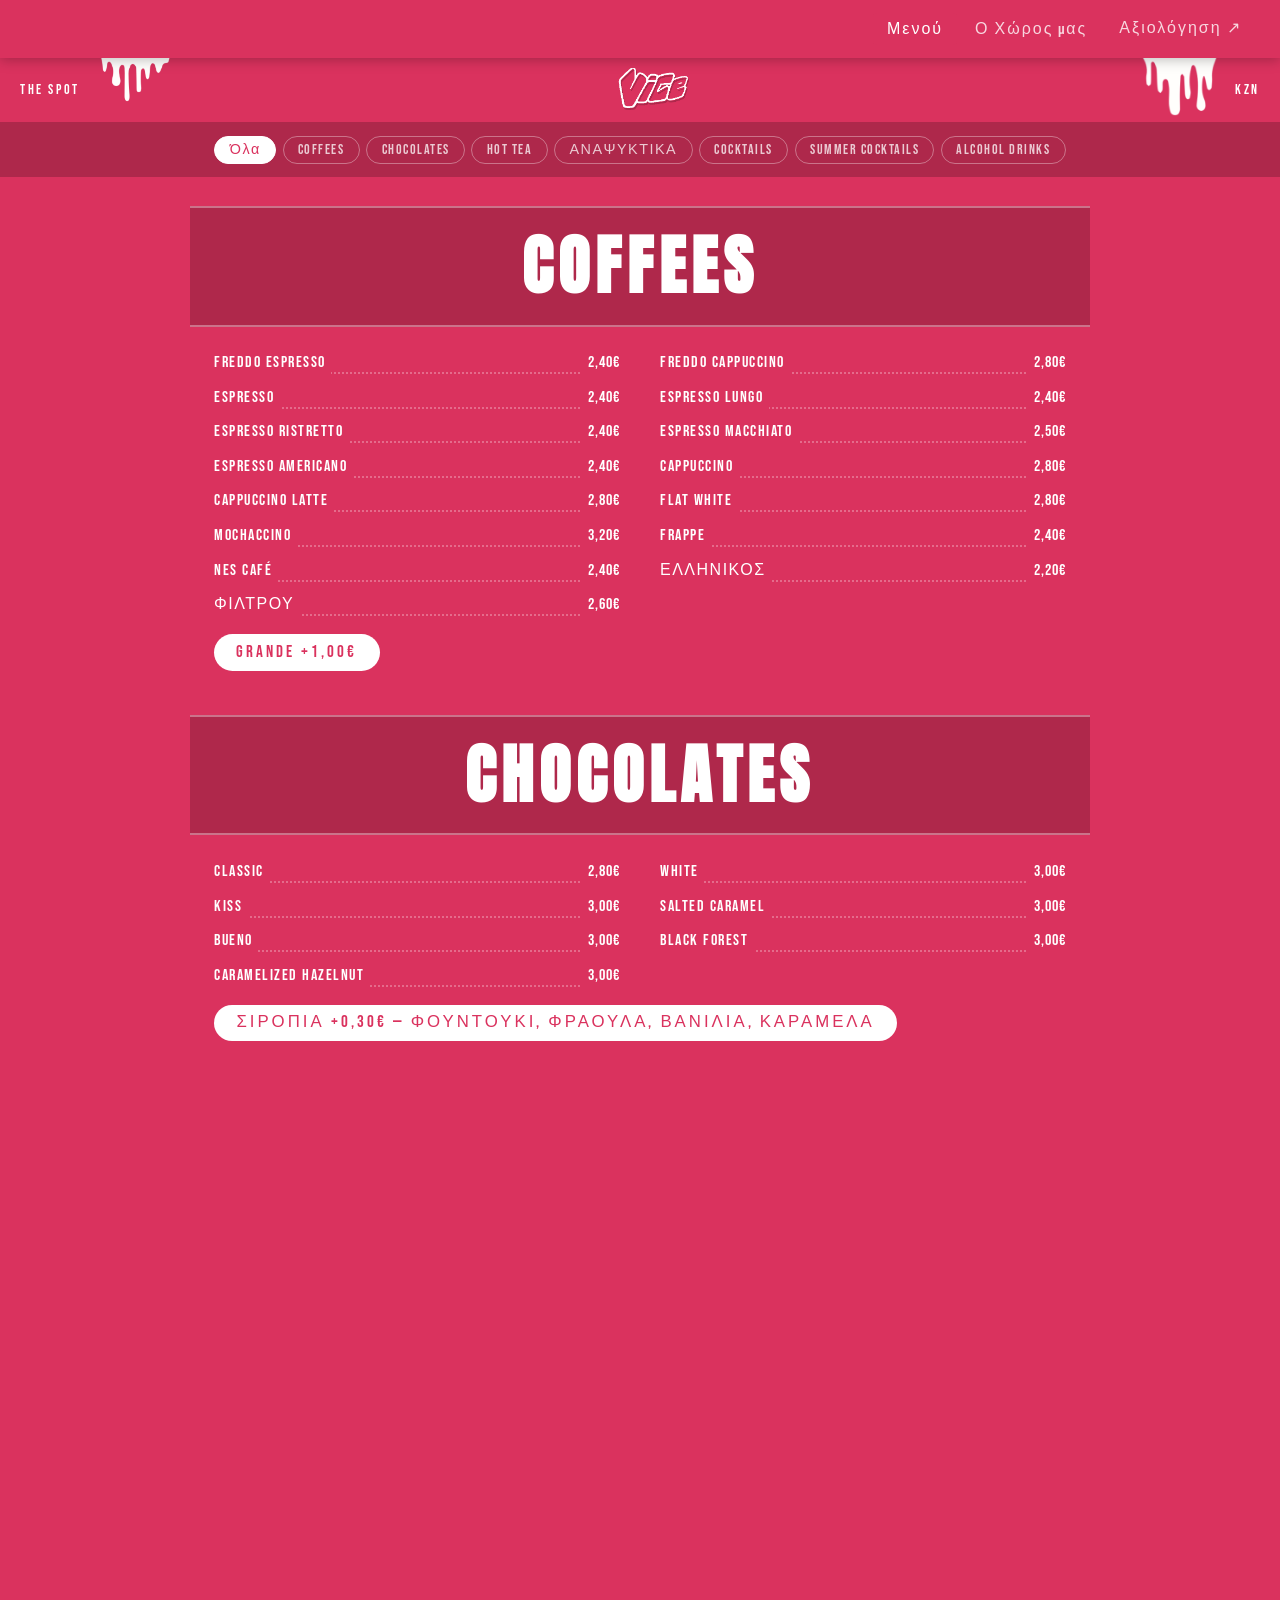
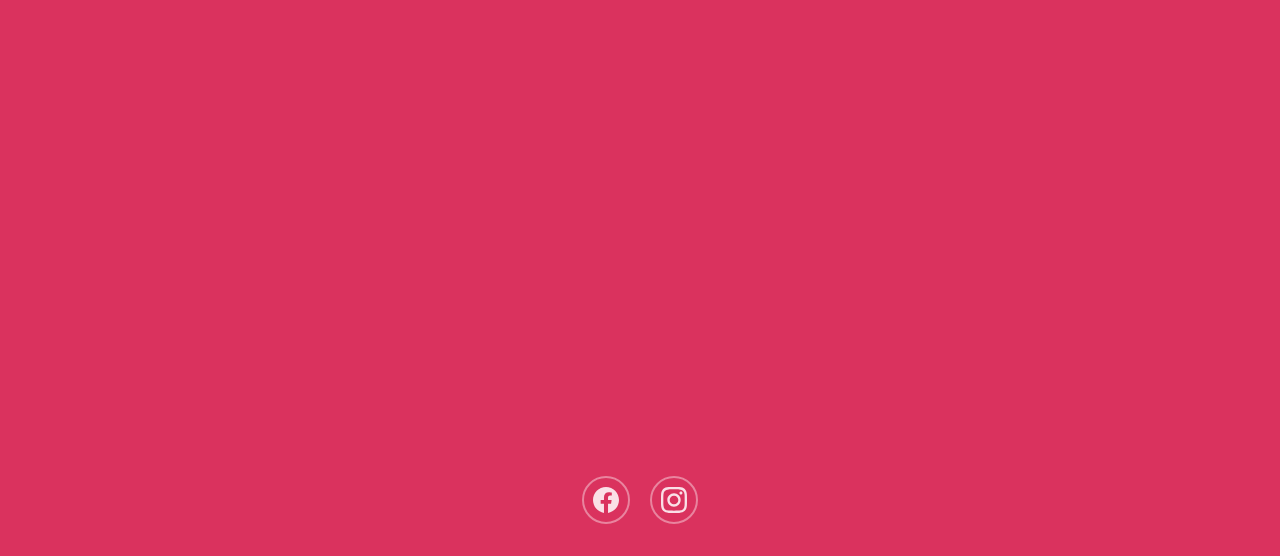
==== menu/index.html @ 6e5573aa "Add redirect stub at /menu/ to the new site root The old repo served the site from /menu/; this repo" ====
<!DOCTYPE html>
<html lang="el">
<head>
  <meta charset="UTF-8"/>
  <meta http-equiv="refresh" content="0; url=/"/>
  <link rel="canonical" href="https://vicethespot.gr/"/>
  <title>Vice KZN – The Spot</title>
</head>
<body>
  <p>Το μενού μετακόμισε στο <a href="/">vicethespot.gr</a>.</p>
</body>
</html>
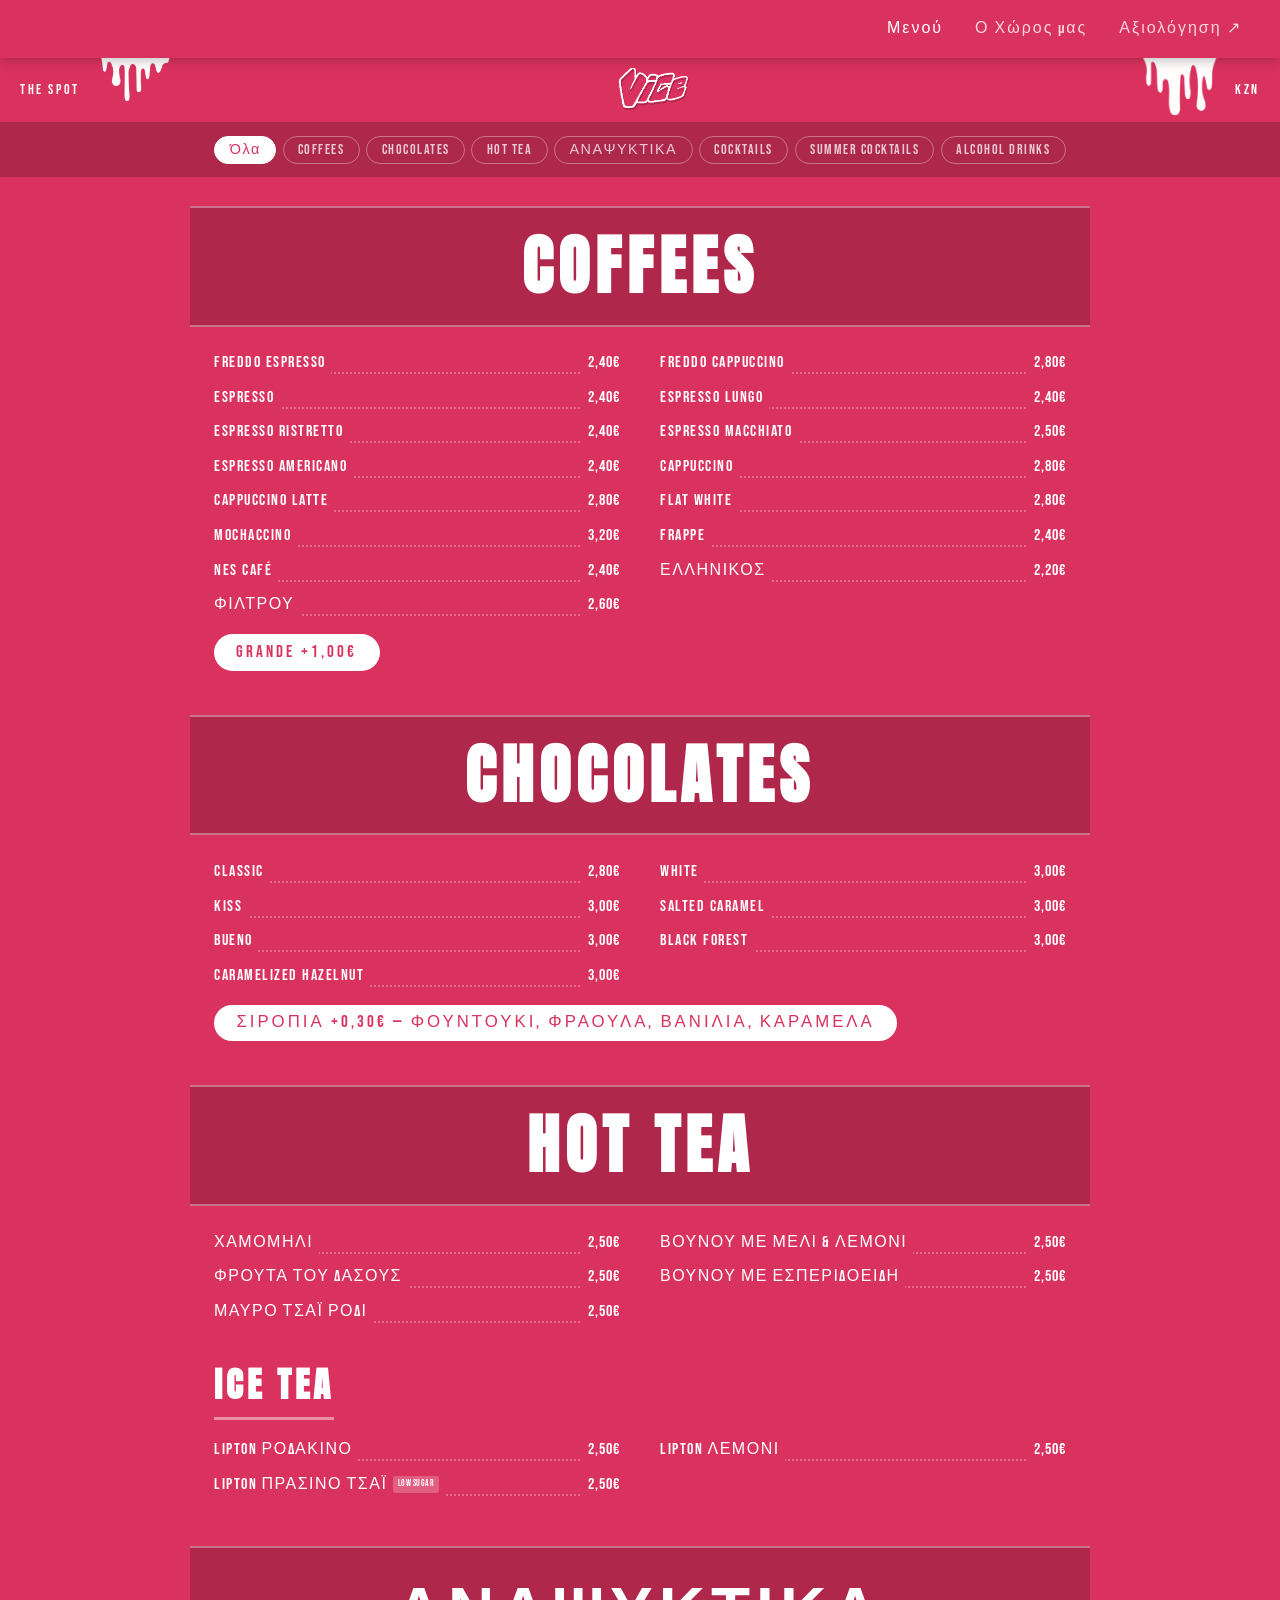
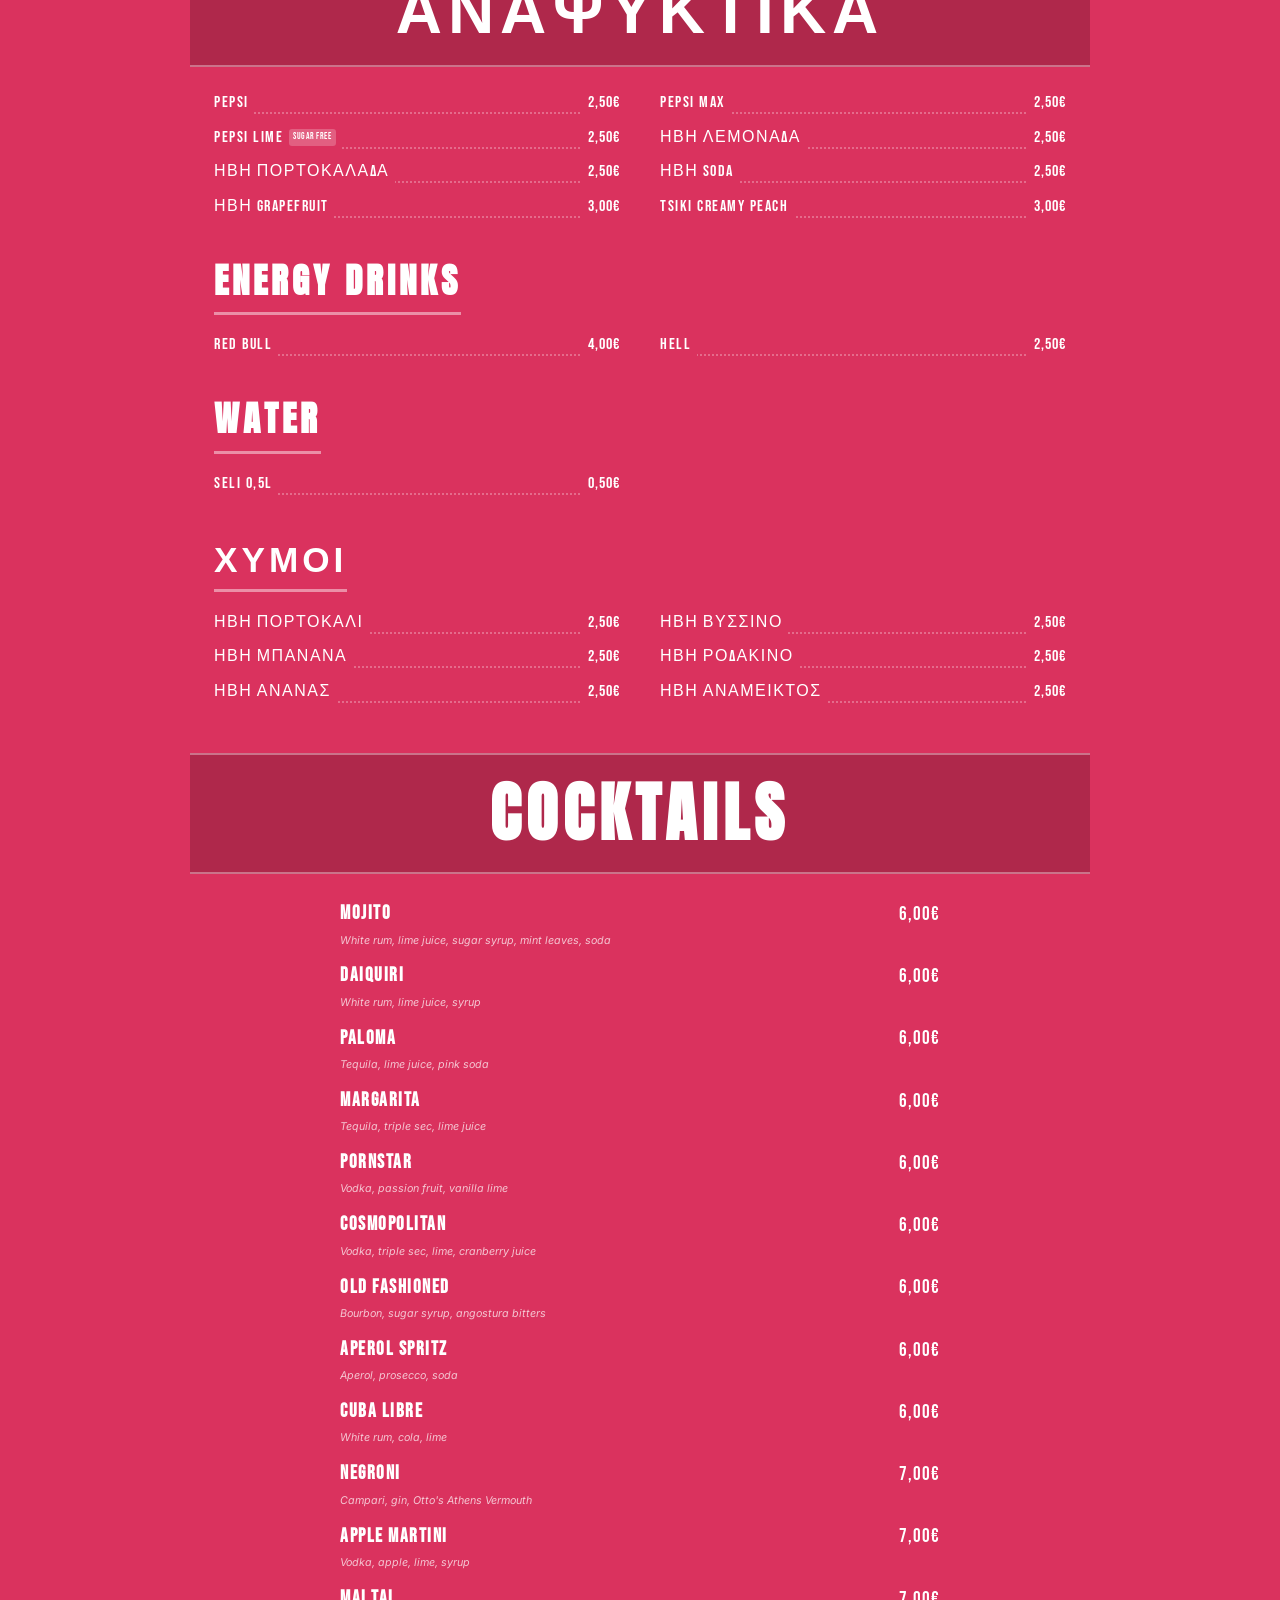
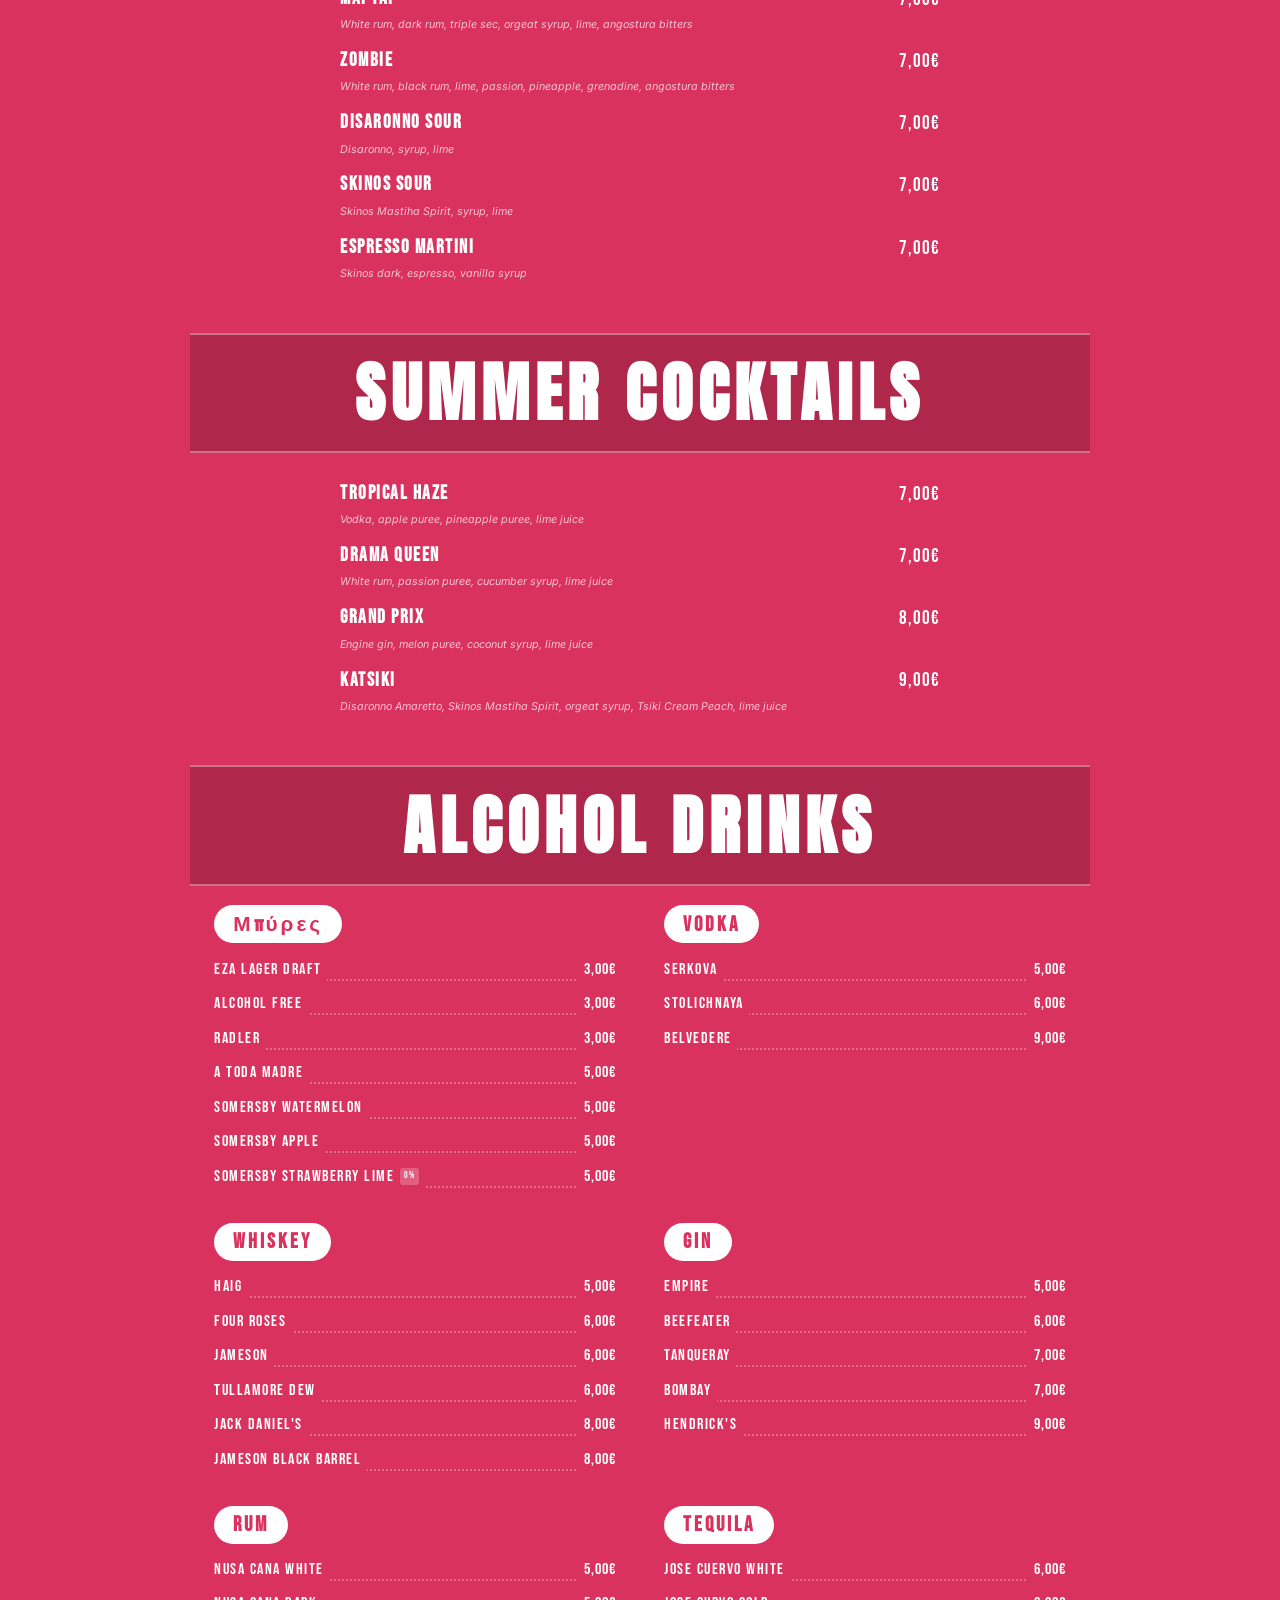
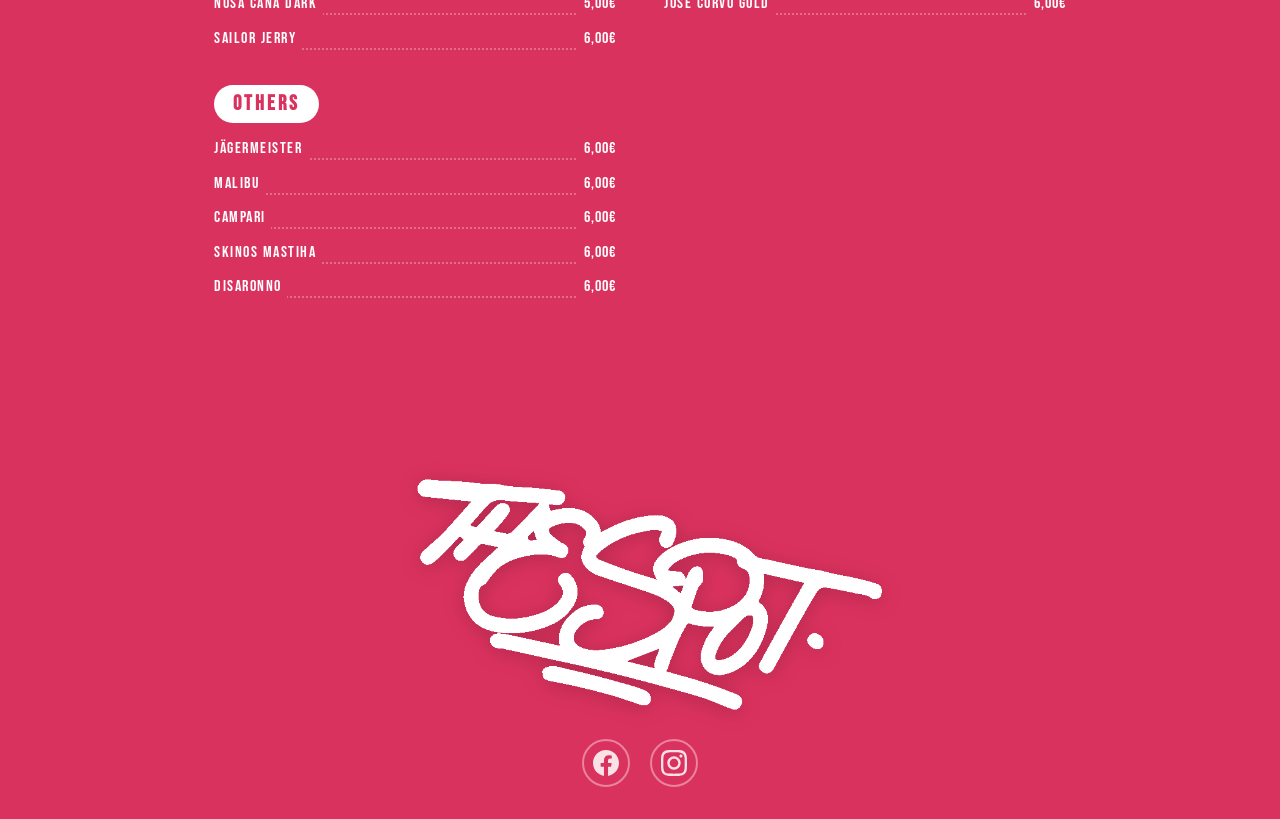
==== commit 50e995f9: "Split single-page app into real static pages per URL - Add menu/index.html and gallery/index.html as" ====
--- a/menu/index.html
+++ b/menu/index.html
@@ -2,11 +2,359 @@
 <html lang="el">
 <head>
   <meta charset="UTF-8"/>
-  <meta http-equiv="refresh" content="0; url=/"/>
-  <link rel="canonical" href="https://vicethespot.gr/"/>
-  <title>Vice KZN – The Spot</title>
+  <meta name="viewport" content="width=device-width, initial-scale=1.0"/>
+  <title>Μενού – Vice KZN – The Spot</title>
+
+  <!-- SEO -->
+  <meta name="description" content="Vice KZN – The Spot. Καφέδες, cocktails και vibes στην Κοζάνη."/>
+  <meta name="keywords" content="vice kzn, cafe kozani, bar kozani, cocktails kozani, coffee kozani, the spot kozani"/>
+  <meta name="theme-color" content="#DA325E"/>
+
+  <!-- Open Graph -->
+  <meta property="og:title" content="Vice KZN – The Spot"/>
+  <meta property="og:description" content="Καφέδες, cocktails και vibes στην Κοζάνη. Το αγαπημένο σου spot."/>
+  <meta property="og:type" content="website"/>
+  <meta property="og:locale" content="el_GR"/>
+  <meta property="og:site_name" content="Vice KZN"/>
+
+  <!-- Favicon (inline SVG) -->
+  <link rel="icon" type="image/svg+xml" href="data:image/svg+xml,%3Csvg xmlns='http://www.w3.org/2000/svg' viewBox='0 0 100 100'%3E%3Crect width='100' height='100' rx='20' fill='%23DA325E'/%3E%3Ctext x='50%25' y='78%25' text-anchor='middle' font-family='serif' font-weight='bold' font-size='72' fill='white'%3EV%3C/text%3E%3C/svg%3E"/>
+
+  <!-- Google Fonts -->
+  <link rel="preconnect" href="https://fonts.googleapis.com"/>
+  <link rel="preconnect" href="https://fonts.gstatic.com" crossorigin/>
+  <link href="https://fonts.googleapis.com/css2?family=Anton&family=Bebas+Neue&family=Caveat:wght@700&family=Inter:wght@400;500;600;700&family=Permanent+Marker&display=swap" rel="stylesheet"/>
+
+  <link rel="stylesheet" href="../styles.css"/>
 </head>
 <body>
-  <p>Το μενού μετακόμισε στο <a href="/">vicethespot.gr</a>.</p>
+
+  <!-- ══════════════════════════════════
+       NAVIGATION
+  ══════════════════════════════════ -->
+  <nav class="nav" role="navigation" aria-label="Κύρια πλοήγηση">
+    <div class="nav-tabs">
+      <a class="nav-tab active" href="/menu/" aria-current="page">Μενού</a>
+      <a class="nav-tab"        href="/gallery/">Ο Χώρος μας</a>
+      <a class="nav-tab"
+         href="https://search.google.com/local/writereview?placeid=ChIJ5QrGMQDTWRMRkhNZM8JuHYw"
+         target="_blank"
+         rel="noopener noreferrer">Αξιολόγηση ↗</a>
+    </div>
+  </nav>
+
+  <div class="site-stripe">
+    <div class="site-stripe-group site-stripe-group--left">
+      <span class="site-stripe-left">THE SPOT</span>
+      <img src="../images/branding/drip_left.png" alt="" class="menu-drip-img menu-drip-img--left" aria-hidden="true"/>
+    </div>
+    <a href="/" class="menu-drip-logo-link" aria-label="Vice KZN - Αρχική">
+      <img src="../images/branding/vice-logo.png" alt="Vice" class="menu-drip-logo"/>
+    </a>
+    <div class="site-stripe-group site-stripe-group--right">
+      <img src="../images/branding/drip_right.png" alt="" class="menu-drip-img menu-drip-img--right" aria-hidden="true"/>
+      <span class="site-stripe-right">KZN</span>
+    </div>
+  </div>
+
+  <main>
+
+    <div id="page-menu" class="page active">
+
+      <!-- Filter bar -->
+      <div class="filter-bar" role="group" aria-label="Φίλτρα κατηγοριών">
+        <button class="filter-btn active" data-filter="all"        onclick="filterMenu(this)">Όλα</button>
+        <button class="filter-btn"        data-filter="coffees"    onclick="filterMenu(this)">COFFEES</button>
+        <button class="filter-btn"        data-filter="chocolates" onclick="filterMenu(this)">CHOCOLATES</button>
+        <button class="filter-btn"        data-filter="tea"        onclick="filterMenu(this)">HOT TEA</button>
+        <button class="filter-btn"        data-filter="soft"       onclick="filterMenu(this)">ΑΝΑΨΥΚΤΙΚΑ</button>
+        <button class="filter-btn"        data-filter="cocktails"  onclick="filterMenu(this)">COCKTAILS</button>
+        <button class="filter-btn"        data-filter="summer"     onclick="filterMenu(this)">SUMMER COCKTAILS</button>
+        <button class="filter-btn"        data-filter="spirits"    onclick="filterMenu(this)">ALCOHOL DRINKS</button>
+      </div>
+
+      <!-- Menu content -->
+      <div class="menu-sections">
+
+        <!-- COFFEES -->
+        <section class="menu-section" data-category="coffees">
+          <h2 class="section-title">COFFEES</h2>
+          <div class="menu-grid">
+            <div class="menu-item"><span class="item-name">Freddo Espresso</span><span class="item-price">2,40€</span></div>
+            <div class="menu-item"><span class="item-name">Freddo Cappuccino</span><span class="item-price">2,80€</span></div>
+            <div class="menu-item"><span class="item-name">Espresso</span><span class="item-price">2,40€</span></div>
+            <div class="menu-item"><span class="item-name">Espresso Lungo</span><span class="item-price">2,40€</span></div>
+            <div class="menu-item"><span class="item-name">Espresso Ristretto</span><span class="item-price">2,40€</span></div>
+            <div class="menu-item"><span class="item-name">Espresso Macchiato</span><span class="item-price">2,50€</span></div>
+            <div class="menu-item"><span class="item-name">Espresso Americano</span><span class="item-price">2,40€</span></div>
+            <div class="menu-item"><span class="item-name">Cappuccino</span><span class="item-price">2,80€</span></div>
+            <div class="menu-item"><span class="item-name">Cappuccino Latte</span><span class="item-price">2,80€</span></div>
+            <div class="menu-item"><span class="item-name">Flat White</span><span class="item-price">2,80€</span></div>
+            <div class="menu-item"><span class="item-name">Mochaccino</span><span class="item-price">3,20€</span></div>
+            <div class="menu-item"><span class="item-name">Frappe</span><span class="item-price">2,40€</span></div>
+            <div class="menu-item"><span class="item-name">Nes Café</span><span class="item-price">2,40€</span></div>
+            <div class="menu-item"><span class="item-name">Ελληνικός</span><span class="item-price">2,20€</span></div>
+            <div class="menu-item"><span class="item-name">Φίλτρου</span><span class="item-price">2,60€</span></div>
+          </div>
+          <p class="section-note" style="margin-top:0.75rem;">Grande +1,00€</p>
+        </section>
+
+        <!-- CHOCOLATES -->
+        <section class="menu-section" data-category="chocolates">
+          <h2 class="section-title">CHOCOLATES</h2>
+          <div class="menu-grid">
+            <div class="menu-item"><span class="item-name">Classic</span><span class="item-price">2,80€</span></div>
+            <div class="menu-item"><span class="item-name">White</span><span class="item-price">3,00€</span></div>
+            <div class="menu-item"><span class="item-name">Kiss</span><span class="item-price">3,00€</span></div>
+            <div class="menu-item"><span class="item-name">Salted Caramel</span><span class="item-price">3,00€</span></div>
+            <div class="menu-item"><span class="item-name">Bueno</span><span class="item-price">3,00€</span></div>
+            <div class="menu-item"><span class="item-name">Black Forest</span><span class="item-price">3,00€</span></div>
+            <div class="menu-item"><span class="item-name">Caramelized Hazelnut</span><span class="item-price">3,00€</span></div>
+          </div>
+          <p class="section-note" style="margin-top:0.75rem;">Σιρόπια +0,30€ — φουντούκι, φράουλα, βανίλια, καραμέλα</p>
+        </section>
+
+        <!-- TEA -->
+        <section class="menu-section" data-category="tea">
+          <h2 class="section-title">HOT TEA</h2>
+          <div class="menu-grid">
+            <div class="menu-item"><span class="item-name">Χαμομήλι</span><span class="item-price">2,50€</span></div>
+            <div class="menu-item"><span class="item-name">Βουνού με Μέλι &amp; Λεμόνι</span><span class="item-price">2,50€</span></div>
+            <div class="menu-item"><span class="item-name">Φρούτα του Δάσους</span><span class="item-price">2,50€</span></div>
+            <div class="menu-item"><span class="item-name">Βουνού με Εσπεριδοειδή</span><span class="item-price">2,50€</span></div>
+            <div class="menu-item"><span class="item-name">Μαύρο Τσάι Ρόδι</span><span class="item-price">2,50€</span></div>
+          </div>
+
+          <h2 class="subsection-title">ICE TEA</h2>
+          <div class="menu-grid">
+            <div class="menu-item"><span class="item-name">Lipton Ροδάκινο</span><span class="item-price">2,50€</span></div>
+            <div class="menu-item"><span class="item-name">Lipton Λεμόνι</span><span class="item-price">2,50€</span></div>
+            <div class="menu-item"><span class="item-name">Lipton Πράσινο Τσάι <span class="item-badge">low sugar</span></span><span class="item-price">2,50€</span></div>
+          </div>
+        </section>
+
+        <!-- SOFT DRINKS -->
+        <section class="menu-section" data-category="soft">
+          <h2 class="section-title">ΑΝΑΨΥΚΤΙΚΑ</h2>
+          <div class="menu-grid">
+            <div class="menu-item"><span class="item-name">Pepsi</span><span class="item-price">2,50€</span></div>
+            <div class="menu-item"><span class="item-name">Pepsi Max</span><span class="item-price">2,50€</span></div>
+            <div class="menu-item"><span class="item-name">Pepsi Lime <span class="item-badge">sugar free</span></span><span class="item-price">2,50€</span></div>
+            <div class="menu-item"><span class="item-name">ΗΒΗ Λεμονάδα</span><span class="item-price">2,50€</span></div>
+            <div class="menu-item"><span class="item-name">ΗΒΗ Πορτοκαλάδα</span><span class="item-price">2,50€</span></div>
+            <div class="menu-item"><span class="item-name">ΗΒΗ Soda</span><span class="item-price">2,50€</span></div>
+            <div class="menu-item"><span class="item-name">ΗΒΗ Grapefruit</span><span class="item-price">3,00€</span></div>
+            <div class="menu-item"><span class="item-name">Tsiki Creamy Peach</span><span class="item-price">3,00€</span></div>
+          </div>
+
+          <h2 class="subsection-title">ENERGY DRINKS</h2>
+          <div class="menu-grid">
+            <div class="menu-item"><span class="item-name">Red Bull</span><span class="item-price">4,00€</span></div>
+            <div class="menu-item"><span class="item-name">Hell</span><span class="item-price">2,50€</span></div>
+          </div>
+
+          <h2 class="subsection-title">WATER</h2>
+          <div class="menu-grid">
+            <div class="menu-item"><span class="item-name">Seli 0,5L</span><span class="item-price">0,50€</span></div>
+          </div>
+
+          <h2 class="subsection-title">ΧΥΜΟΙ</h2>
+          <div class="menu-grid">
+            <div class="menu-item"><span class="item-name">ΗΒΗ Πορτοκάλι</span><span class="item-price">2,50€</span></div>
+            <div class="menu-item"><span class="item-name">ΗΒΗ Βύσσινο</span><span class="item-price">2,50€</span></div>
+            <div class="menu-item"><span class="item-name">ΗΒΗ Μπανάνα</span><span class="item-price">2,50€</span></div>
+            <div class="menu-item"><span class="item-name">ΗΒΗ Ροδάκινο</span><span class="item-price">2,50€</span></div>
+            <div class="menu-item"><span class="item-name">ΗΒΗ Ανανάς</span><span class="item-price">2,50€</span></div>
+            <div class="menu-item"><span class="item-name">ΗΒΗ Ανάμεικτος</span><span class="item-price">2,50€</span></div>
+          </div>
+        </section>
+
+        <!-- COCKTAILS -->
+        <section class="menu-section" data-category="cocktails">
+          <h2 class="section-title">COCKTAILS</h2>
+          <div class="menu-grid menu-grid--cocktails">
+            <div class="menu-item menu-item--cocktail">
+              <div><span class="item-name">Mojito</span><span class="item-ingredients">White rum, lime juice, sugar syrup, mint leaves, soda</span></div>
+              <span class="item-price">6,00€</span>
+            </div>
+            <div class="menu-item menu-item--cocktail">
+              <div><span class="item-name">Daiquiri</span><span class="item-ingredients">White rum, lime juice, syrup</span></div>
+              <span class="item-price">6,00€</span>
+            </div>
+            <div class="menu-item menu-item--cocktail">
+              <div><span class="item-name">Paloma</span><span class="item-ingredients">Tequila, lime juice, pink soda</span></div>
+              <span class="item-price">6,00€</span>
+            </div>
+            <div class="menu-item menu-item--cocktail">
+              <div><span class="item-name">Margarita</span><span class="item-ingredients">Tequila, triple sec, lime juice</span></div>
+              <span class="item-price">6,00€</span>
+            </div>
+            <div class="menu-item menu-item--cocktail">
+              <div><span class="item-name">Pornstar</span><span class="item-ingredients">Vodka, passion fruit, vanilla lime</span></div>
+              <span class="item-price">6,00€</span>
+            </div>
+            <div class="menu-item menu-item--cocktail">
+              <div><span class="item-name">Cosmopolitan</span><span class="item-ingredients">Vodka, triple sec, lime, cranberry juice</span></div>
+              <span class="item-price">6,00€</span>
+            </div>
+            <div class="menu-item menu-item--cocktail">
+              <div><span class="item-name">Old Fashioned</span><span class="item-ingredients">Bourbon, sugar syrup, angostura bitters</span></div>
+              <span class="item-price">6,00€</span>
+            </div>
+            <div class="menu-item menu-item--cocktail">
+              <div><span class="item-name">Aperol Spritz</span><span class="item-ingredients">Aperol, prosecco, soda</span></div>
+              <span class="item-price">6,00€</span>
+            </div>
+            <div class="menu-item menu-item--cocktail">
+              <div><span class="item-name">Cuba Libre</span><span class="item-ingredients">White rum, cola, lime</span></div>
+              <span class="item-price">6,00€</span>
+            </div>
+            <div class="menu-item menu-item--cocktail">
+              <div><span class="item-name">Negroni</span><span class="item-ingredients">Campari, gin, Otto's Athens Vermouth</span></div>
+              <span class="item-price">7,00€</span>
+            </div>
+            <div class="menu-item menu-item--cocktail">
+              <div><span class="item-name">Apple Martini</span><span class="item-ingredients">Vodka, apple, lime, syrup</span></div>
+              <span class="item-price">7,00€</span>
+            </div>
+            <div class="menu-item menu-item--cocktail">
+              <div><span class="item-name">Mai Tai</span><span class="item-ingredients">White rum, dark rum, triple sec, orgeat syrup, lime, angostura bitters</span></div>
+              <span class="item-price">7,00€</span>
+            </div>
+            <div class="menu-item menu-item--cocktail">
+              <div><span class="item-name">Zombie</span><span class="item-ingredients">White rum, black rum, lime, passion, pineapple, grenadine, angostura bitters</span></div>
+              <span class="item-price">7,00€</span>
+            </div>
+            <div class="menu-item menu-item--cocktail">
+              <div><span class="item-name">Disaronno Sour</span><span class="item-ingredients">Disaronno, syrup, lime</span></div>
+              <span class="item-price">7,00€</span>
+            </div>
+            <div class="menu-item menu-item--cocktail">
+              <div><span class="item-name">Skinos Sour</span><span class="item-ingredients">Skinos Mastiha Spirit, syrup, lime</span></div>
+              <span class="item-price">7,00€</span>
+            </div>
+            <div class="menu-item menu-item--cocktail">
+              <div><span class="item-name">Espresso Martini</span><span class="item-ingredients">Skinos dark, espresso, vanilla syrup</span></div>
+              <span class="item-price">7,00€</span>
+            </div>
+          </div>
+        </section>
+
+        <!-- SUMMER COCKTAILS -->
+        <section class="menu-section" data-category="summer">
+          <h2 class="section-title">SUMMER COCKTAILS</h2>
+          <div class="menu-grid menu-grid--cocktails">
+            <div class="menu-item menu-item--cocktail">
+              <div><span class="item-name">Tropical Haze</span><span class="item-ingredients">Vodka, apple puree, pineapple puree, lime juice</span></div>
+              <span class="item-price">7,00€</span>
+            </div>
+            <div class="menu-item menu-item--cocktail">
+              <div><span class="item-name">Drama Queen</span><span class="item-ingredients">White rum, passion puree, cucumber syrup, lime juice</span></div>
+              <span class="item-price">7,00€</span>
+            </div>
+            <div class="menu-item menu-item--cocktail">
+              <div><span class="item-name">Grand Prix</span><span class="item-ingredients">Engine gin, melon puree, coconut syrup, lime juice</span></div>
+              <span class="item-price">8,00€</span>
+            </div>
+            <div class="menu-item menu-item--cocktail">
+              <div><span class="item-name">Katsiki</span><span class="item-ingredients">Disaronno Amaretto, Skinos Mastiha Spirit, orgeat syrup, Tsiki Cream Peach, lime juice</span></div>
+              <span class="item-price">9,00€</span>
+            </div>
+          </div>
+        </section>
+
+        <!-- SPIRITS -->
+        <section class="menu-section" data-category="spirits">
+          <h2 class="section-title">ALCOHOL DRINKS</h2>
+          <div class="spirits-grid">
+
+            <div class="spirits-category">
+              <h3 class="spirits-cat-title">Μπύρες</h3>
+              <div class="menu-item"><span class="item-name">EZA Lager Draft</span><span class="item-price">3,00€</span></div>
+              <div class="menu-item"><span class="item-name">Alcohol Free</span><span class="item-price">3,00€</span></div>
+              <div class="menu-item"><span class="item-name">Radler</span><span class="item-price">3,00€</span></div>
+              <div class="menu-item"><span class="item-name">A Toda Madre</span><span class="item-price">5,00€</span></div>
+              <div class="menu-item"><span class="item-name">Somersby Watermelon</span><span class="item-price">5,00€</span></div>
+              <div class="menu-item"><span class="item-name">Somersby Apple</span><span class="item-price">5,00€</span></div>
+              <div class="menu-item"><span class="item-name">Somersby Strawberry Lime <span class="item-badge">0%</span></span><span class="item-price">5,00€</span></div>
+            </div>
+
+            <div class="spirits-category">
+              <h3 class="spirits-cat-title">Vodka</h3>
+              <div class="menu-item"><span class="item-name">Serkova</span><span class="item-price">5,00€</span></div>
+              <div class="menu-item"><span class="item-name">Stolichnaya</span><span class="item-price">6,00€</span></div>
+              <div class="menu-item"><span class="item-name">Belvedere</span><span class="item-price">9,00€</span></div>
+            </div>
+
+            <div class="spirits-category">
+              <h3 class="spirits-cat-title">Whiskey</h3>
+              <div class="menu-item"><span class="item-name">Haig</span><span class="item-price">5,00€</span></div>
+              <div class="menu-item"><span class="item-name">Four Roses</span><span class="item-price">6,00€</span></div>
+              <div class="menu-item"><span class="item-name">Jameson</span><span class="item-price">6,00€</span></div>
+              <div class="menu-item"><span class="item-name">Tullamore Dew</span><span class="item-price">6,00€</span></div>
+              <div class="menu-item"><span class="item-name">Jack Daniel's</span><span class="item-price">8,00€</span></div>
+              <div class="menu-item"><span class="item-name">Jameson Black Barrel</span><span class="item-price">8,00€</span></div>
+            </div>
+
+            <div class="spirits-category">
+              <h3 class="spirits-cat-title">Gin</h3>
+              <div class="menu-item"><span class="item-name">Empire</span><span class="item-price">5,00€</span></div>
+              <div class="menu-item"><span class="item-name">Beefeater</span><span class="item-price">6,00€</span></div>
+              <div class="menu-item"><span class="item-name">Tanqueray</span><span class="item-price">7,00€</span></div>
+              <div class="menu-item"><span class="item-name">Bombay</span><span class="item-price">7,00€</span></div>
+              <div class="menu-item"><span class="item-name">Hendrick's</span><span class="item-price">9,00€</span></div>
+            </div>
+
+            <div class="spirits-category">
+              <h3 class="spirits-cat-title">Rum</h3>
+              <div class="menu-item"><span class="item-name">Nusa Cana White</span><span class="item-price">5,00€</span></div>
+              <div class="menu-item"><span class="item-name">Nusa Cana Dark</span><span class="item-price">5,00€</span></div>
+              <div class="menu-item"><span class="item-name">Sailor Jerry</span><span class="item-price">6,00€</span></div>
+            </div>
+
+            <div class="spirits-category">
+              <h3 class="spirits-cat-title">Tequila</h3>
+              <div class="menu-item"><span class="item-name">Jose Cuervo White</span><span class="item-price">6,00€</span></div>
+              <div class="menu-item"><span class="item-name">Jose Curvo Gold</span><span class="item-price">6,00€</span></div>
+            </div>
+
+            <div class="spirits-category">
+              <h3 class="spirits-cat-title">Others</h3>
+              <div class="menu-item"><span class="item-name">Jägermeister</span><span class="item-price">6,00€</span></div>
+              <div class="menu-item"><span class="item-name">Malibu</span><span class="item-price">6,00€</span></div>
+              <div class="menu-item"><span class="item-name">Campari</span><span class="item-price">6,00€</span></div>
+              <div class="menu-item"><span class="item-name">Skinos Mastiha</span><span class="item-price">6,00€</span></div>
+              <div class="menu-item"><span class="item-name">Disaronno</span><span class="item-price">6,00€</span></div>
+            </div>
+
+          </div>
+        </section>
+
+      </div><!-- /.menu-sections -->
+    </div><!-- /#page-menu -->
+
+  </main>
+
+  <footer class="site-footer" aria-label="Footer">
+    <img src="../images/branding/thespot-graffiti.png" alt="The Spot." class="footer-graffiti" loading="lazy"/>
+    <div class="footer-socials">
+      <a href="https://www.facebook.com/p/Vicekzn-61571378348129/"
+         target="_blank" rel="noopener noreferrer"
+         class="footer-social-icon" aria-label="Facebook">
+        <svg viewBox="0 0 24 24" fill="currentColor" width="26" height="26" aria-hidden="true">
+          <path d="M24 12.073c0-6.627-5.373-12-12-12s-12 5.373-12 12c0 5.99 4.388 10.954 10.125 11.854v-8.385H7.078v-3.47h3.047V9.43c0-3.007 1.792-4.669 4.533-4.669 1.312 0 2.686.235 2.686.235v2.953H15.83c-1.491 0-1.956.925-1.956 1.874v2.25h3.328l-.532 3.47h-2.796v8.385C19.612 23.027 24 18.062 24 12.073z"/>
+        </svg>
+      </a>
+      <a href="https://www.instagram.com/vice.kzn/?hl=el"
+         target="_blank" rel="noopener noreferrer"
+         class="footer-social-icon" aria-label="Instagram">
+        <svg viewBox="0 0 24 24" fill="currentColor" width="26" height="26" aria-hidden="true">
+          <path d="M12 2.163c3.204 0 3.584.012 4.85.07 3.252.148 4.771 1.691 4.919 4.919.058 1.265.069 1.645.069 4.849 0 3.205-.012 3.584-.069 4.849-.149 3.225-1.664 4.771-4.919 4.919-1.266.058-1.644.07-4.85.07-3.204 0-3.584-.012-4.849-.07-3.26-.149-4.771-1.699-4.919-4.92-.058-1.265-.07-1.644-.07-4.849 0-3.204.013-3.583.07-4.849.149-3.227 1.664-4.771 4.919-4.919 1.266-.057 1.645-.069 4.849-.069zm0-2.163c-3.259 0-3.667.014-4.947.072-4.358.2-6.78 2.618-6.98 6.98-.059 1.281-.073 1.689-.073 4.948 0 3.259.014 3.668.072 4.948.2 4.358 2.618 6.78 6.98 6.98 1.281.058 1.689.072 4.948.072 3.259 0 3.668-.014 4.948-.072 4.354-.2 6.782-2.618 6.979-6.98.059-1.28.073-1.689.073-4.948 0-3.259-.014-3.667-.072-4.947-.196-4.354-2.617-6.78-6.979-6.98-1.281-.059-1.69-.073-4.949-.073zm0 5.838c-3.403 0-6.162 2.759-6.162 6.162s2.759 6.163 6.162 6.163 6.162-2.759 6.162-6.163c0-3.403-2.759-6.162-6.162-6.162zm0 10.162c-2.209 0-4-1.79-4-4 0-2.209 1.791-4 4-4s4 1.791 4 4c0 2.21-1.791 4-4 4zm6.406-11.845c-.796 0-1.441.645-1.441 1.44s.645 1.44 1.441 1.44c.795 0 1.439-.645 1.439-1.44s-.644-1.44-1.439-1.44z"/>
+        </svg>
+      </a>
+    </div>
+  </footer>
+
+  <script src="../script.js"></script>
 </body>
-</html>
+</html>
--- a/styles.css
+++ b/styles.css
@@ -0,0 +1,1275 @@
+/* ═══════════════════════════════════════
+   CSS CUSTOM PROPERTIES
+═══════════════════════════════════════ */
+:root {
+  --vice-pink:      #DA325E;
+  --vice-dark-pink: #DA325E;
+  --vice-white:     #FFFFFF;
+  --vice-bg:        #F5F5F5;
+  --vice-text:      #1a1a1a;
+  --vice-muted:     #777;
+  --vice-card:      #ffffff;
+  --vice-border:    #e0e0e0;
+
+  --radius:         8px;
+  --shadow:         0 2px 12px rgba(0, 0, 0, 0.07);
+  --shadow-hover:   0 6px 24px rgba(232, 33, 90, 0.18);
+  --transition:     0.2s ease;
+  --nav-height:     58px;
+  --stripe-height:  64px;
+}
+
+/* ═══════════════════════════════════════
+   REDUCED MOTION
+═══════════════════════════════════════ */
+@media (prefers-reduced-motion: reduce) {
+  *, *::before, *::after {
+    animation-duration: 0.01ms !important;
+    transition-duration: 0.01ms !important;
+  }
+  html { scroll-behavior: auto; }
+}
+
+/* ═══════════════════════════════════════
+   RESET & BASE
+═══════════════════════════════════════ */
+*, *::before, *::after {
+  box-sizing: border-box;
+  margin: 0;
+  padding: 0;
+}
+
+html {
+  font-size: 16px;
+  scroll-behavior: smooth;
+  overflow-x: hidden;
+}
+
+body {
+  font-family: 'Inter', sans-serif;
+  background: var(--vice-pink);
+  color: var(--vice-text);
+  line-height: 1.6;
+  min-height: 100vh;
+  width: 100%;
+}
+
+/* =======================================
+   SITE STRIPE
+======================================= */
+.site-stripe {
+  position: sticky;
+  top: 0;
+  z-index: 99;
+  background: var(--vice-pink);
+  display: flex;
+  align-items: center;
+  justify-content: space-between;
+  gap: 0.75rem;
+  padding: 0 1.25rem;
+}
+
+.site-stripe-left,
+.site-stripe-right {
+  font-family: 'Bebas Neue', sans-serif;
+  font-size: 0.9rem;
+  letter-spacing: 0.18em;
+  color: #fff;
+  white-space: nowrap;
+  flex-shrink: 0;
+}
+
+/* Stripe groups — drip decoration sits right next to THE SPOT / KZN */
+.site-stripe-group {
+  position: relative;
+  display: flex;
+  align-items: center;
+  gap: 0.35rem;
+  min-width: 0;
+  line-height: 0;
+}
+
+/* =======================================
+   NAV
+======================================= */
+.nav {
+  position: relative;
+  z-index: 100;
+  background: var(--vice-pink);
+  display: flex;
+  align-items: center;
+  justify-content: flex-end;
+  padding: 0 1.5rem;
+  height: var(--nav-height);
+  box-shadow: 0 2px 12px rgba(0, 0, 0, 0.25);
+}
+
+.nav-tabs {
+  display: flex;
+  align-items: center;
+  gap: 0.2rem;
+  min-width: 0;
+  overflow-x: auto;
+  overflow-y: hidden;
+  white-space: nowrap;
+  -webkit-overflow-scrolling: touch;
+  scrollbar-width: none;
+}
+
+.nav-tabs::-webkit-scrollbar {
+  display: none;
+}
+
+.nav-tab {
+  font-family: 'Bebas Neue', sans-serif;
+  font-size: 1rem;
+  letter-spacing: 2px;
+  color: rgba(255, 255, 255, 0.8);
+  background: transparent;
+  border: none;
+  cursor: pointer;
+  padding: 0.4rem 0.9rem;
+  border-radius: 4px;
+  transition: background var(--transition), color var(--transition);
+  text-decoration: none;
+  display: inline-block;
+  flex-shrink: 0;
+}
+
+.nav-tab:hover {
+  background: rgba(0, 0, 0, 0.15);
+  color: var(--vice-white);
+}
+
+.nav-tab.active {
+  background: var(--vice-dark-pink);
+  color: var(--vice-white);
+}
+
+/* ═══════════════════════════════════════
+   PAGE SWITCHING
+═══════════════════════════════════════ */
+.page {
+  display: none;
+}
+
+.page.active {
+  display: block;
+  animation: pageIn 0.3s ease both;
+}
+
+@keyframes pageIn {
+  from { opacity: 0; transform: translateY(10px); }
+  to   { opacity: 1; transform: translateY(0); }
+}
+
+/* ═══════════════════════════════════════
+   MENU PAGE — PDF STYLE
+═══════════════════════════════════════ */
+#page-menu {
+  background: var(--vice-pink);
+}
+
+.menu-drip-img {
+  display: block;
+  position: relative;
+  z-index: 1;
+  height: 64px;
+  width: auto;
+  max-width: 101px;
+  flex-shrink: 1;
+  min-width: 0;
+  object-fit: contain;
+  object-position: top;
+}
+.menu-drip-logo-link {
+  display: block;
+  align-self: center;
+  flex-shrink: 0;
+  position: relative;
+  z-index: 2;
+  margin: 0 0.4rem;
+}
+.menu-drip-logo {
+  display: block;
+  height: 44px;
+  width: auto;
+  filter: drop-shadow(1px 2px 0px rgba(0,0,0,0.2));
+}
+
+/* Filter bar on pink bg */
+#page-menu .filter-bar {
+  background: #AE284B;
+  border-bottom: none;
+}
+#page-menu .filter-btn {
+  background: transparent;
+  color: rgba(255,255,255,0.75);
+  border-color: rgba(255,255,255,0.35);
+}
+#page-menu .filter-btn:hover {
+  background: rgba(255,255,255,0.12);
+  color: white;
+  border-color: rgba(255,255,255,0.7);
+}
+#page-menu .filter-btn.active {
+  background: white;
+  color: var(--vice-pink);
+  border-color: white;
+}
+
+/* Sections container */
+#page-menu .menu-sections {
+  max-width: 900px;
+  margin: 0 auto;
+  padding: 0 1.5rem 4rem;
+}
+
+/* Primary section title — full-width banner */
+#page-menu .section-title {
+  font-family: 'Anton', Impact, 'Bebas Neue', sans-serif;
+  font-size: clamp(2.2rem, 7vw, 4rem);
+  letter-spacing: 6px;
+  text-align: center;
+  text-transform: uppercase;
+  color: white;
+  background: rgba(0,0,0,0.2);
+  border-top: 2px solid rgba(255,255,255,0.35);
+  border-bottom: 2px solid rgba(255,255,255,0.35);
+  padding: 0.45rem 1.5rem;
+  margin: 1.8rem -1.5rem 1.2rem;
+}
+
+/* Sub-section title — inline with underline */
+#page-menu .subsection-title {
+  font-family: 'Anton', Impact, 'Bebas Neue', sans-serif;
+  font-size: clamp(1.5rem, 4vw, 2.2rem);
+  letter-spacing: 4px;
+  text-transform: uppercase;
+  color: white;
+  border-bottom: 3px solid rgba(255,255,255,0.45);
+  padding-bottom: 0.2rem;
+  margin: 1.8rem 0 0.8rem;
+  display: inline-block;
+}
+
+/* Section note — white pill */
+#page-menu .section-note {
+  display: block;
+  width: fit-content;
+  font-family: 'Bebas Neue', sans-serif;
+  font-size: 1.05rem;
+  letter-spacing: 3px;
+  text-transform: uppercase;
+  color: var(--vice-pink);
+  background: white;
+  border-radius: 40px;
+  padding: 0.3rem 1.4rem;
+  margin: 0.8rem 0 0;
+  font-style: normal;
+}
+
+/* Menu grid — 2-column */
+#page-menu .menu-grid {
+  display: grid;
+  grid-template-columns: 1fr 1fr;
+  column-gap: 2.5rem;
+  row-gap: 0;
+}
+
+/* Menu item — transparent, white text, dotted leader */
+#page-menu .menu-item {
+  background: transparent;
+  border: none;
+  box-shadow: none;
+  border-radius: 0;
+  padding: 0.28rem 0;
+  display: flex;
+  align-items: baseline;
+  position: relative;
+}
+#page-menu .menu-item:hover {
+  box-shadow: none;
+  border-color: transparent;
+}
+
+/* Dotted leader spanning full width */
+#page-menu .menu-item::before {
+  content: '';
+  position: absolute;
+  left: 0;
+  right: 0;
+  bottom: 0.38em;
+  border-bottom: 2px dotted rgba(255,255,255,0.28);
+  pointer-events: none;
+}
+
+#page-menu .item-name {
+  font-family: 'Bebas Neue', sans-serif;
+  font-size: 1rem;
+  letter-spacing: 1.5px;
+  color: white;
+  text-transform: uppercase;
+  background: var(--vice-pink);
+  padding-right: 0.35rem;
+  position: relative;
+  z-index: 1;
+  white-space: nowrap;
+  overflow: hidden;
+  text-overflow: ellipsis;
+  max-width: calc(100% - 4.5rem);
+  flex: none;
+}
+
+#page-menu .item-price {
+  font-family: 'Bebas Neue', sans-serif;
+  font-size: 1rem;
+  letter-spacing: 1px;
+  color: white;
+  background: var(--vice-pink);
+  padding-left: 0.35rem;
+  position: relative;
+  z-index: 1;
+  margin-left: auto;
+  white-space: nowrap;
+  flex: none;
+}
+
+#page-menu .item-badge {
+  background: rgba(255,255,255,0.22);
+  color: white;
+  font-size: 0.58rem;
+  letter-spacing: 0.5px;
+  padding: 0.05rem 0.3rem;
+  border-radius: 3px;
+}
+
+/* Cocktail items on pink */
+#page-menu .menu-grid--cocktails {
+  grid-template-columns: 1fr;
+  max-width: 600px;
+  margin: 0 auto;
+}
+#page-menu .menu-item--cocktail {
+  flex-direction: row;
+  align-items: flex-start;
+  padding: 0.4rem 0;
+  gap: 0.5rem;
+}
+#page-menu .menu-item--cocktail::before { display: none; }
+#page-menu .menu-item--cocktail .item-name {
+  display: block;
+  font-size: 1.2rem;
+  max-width: none;
+  white-space: normal;
+  text-overflow: unset;
+  overflow: visible;
+}
+#page-menu .item-ingredients {
+  color: rgba(255,255,255,0.72);
+  font-size: 0.67rem;
+  font-style: italic;
+  display: block;
+  margin-top: 0.1rem;
+  text-transform: none;
+}
+#page-menu .menu-item--cocktail .item-price {
+  margin-left: auto;
+  font-size: 1.2rem;
+  flex-shrink: 0;
+}
+
+/* Spirits grid */
+#page-menu .spirits-grid {
+  display: grid;
+  grid-template-columns: 1fr 1fr;
+  gap: 1.8rem 3rem;
+}
+#page-menu .spirits-cat-title {
+  font-family: 'Bebas Neue', sans-serif;
+  font-size: 1.3rem;
+  letter-spacing: 3px;
+  color: var(--vice-pink);
+  background: white;
+  border-radius: 30px;
+  border: none;
+  border-left: none;
+  padding: 0.18rem 1.2rem;
+  display: inline-block;
+  margin-bottom: 0.55rem;
+  padding-top: 0.15rem;
+  padding-bottom: 0.15rem;
+}
+
+/* Mobile */
+@media (max-width: 600px) {
+  :root {
+    --stripe-height: 46px;
+  }
+  #page-menu .menu-grid,
+  #page-menu .spirits-grid {
+    grid-template-columns: 1fr;
+  }
+  #page-menu .section-title {
+    margin-left: -1rem;
+    margin-right: -1rem;
+    padding-left: 1rem;
+    padding-right: 1rem;
+    letter-spacing: 3px;
+  }
+  #page-menu .menu-sections {
+    padding-left: 1rem;
+    padding-right: 1rem;
+  }
+  .site-stripe {
+    gap: 0.4rem;
+    padding: 0 0.75rem;
+  }
+  .site-stripe-left,
+  .site-stripe-right {
+    font-size: 0.7rem;
+  }
+  .menu-drip-img {
+    height: 46px;
+    max-width: 58px;
+  }
+  .site-stripe-group {
+    gap: 0.25rem;
+  }
+  .menu-drip-logo {
+    height: 32px;
+  }
+  .menu-drip-logo-link {
+    margin: 0 0.2rem;
+  }
+
+}
+
+/* ═══════════════════════════════════════
+   HERO
+═══════════════════════════════════════ */
+.hero {
+  background: var(--vice-pink);
+  color: var(--vice-white);
+  position: relative;
+  padding: 3rem 1.5rem 2.5rem;
+  text-align: center;
+  overflow: hidden;
+}
+
+.hero-corner {
+  font-family: 'Bebas Neue', sans-serif;
+  font-size: 0.8rem;
+  letter-spacing: 3px;
+  color: rgba(255, 255, 255, 0.65);
+  position: absolute;
+  top: 1rem;
+}
+
+.hero-corner--left  { left: 1.5rem; }
+.hero-corner--right { right: 1.5rem; }
+
+.hero-content {
+  position: relative;
+  z-index: 1;
+}
+
+.hero-logo-img {
+  width: clamp(160px, 35vw, 320px);
+  height: auto;
+  display: block;
+  margin: 0 auto;
+  filter: drop-shadow(3px 4px 0px rgba(0,0,0,0.15));
+}
+
+.hero-subtitle {
+  font-family: 'Caveat', cursive;
+  font-size: clamp(1.1rem, 4vw, 1.8rem);
+  font-weight: 700;
+  color: rgba(255, 255, 255, 0.92);
+  display: inline-block;
+  transform: rotate(-5deg);
+  margin-top: 0.4rem;
+}
+
+/* ═══════════════════════════════════════
+   FILTER BAR
+═══════════════════════════════════════ */
+.filter-bar {
+  position: sticky;
+  top: var(--stripe-height);
+  z-index: 50;
+  background: var(--vice-card);
+  border-bottom: 1px solid var(--vice-border);
+  display: flex;
+  flex-wrap: wrap;
+  gap: 0.4rem;
+  justify-content: center;
+  padding: 0.85rem 1.5rem;
+}
+
+.filter-btn {
+  font-family: 'Bebas Neue', sans-serif;
+  font-size: 0.9rem;
+  letter-spacing: 1.5px;
+  background: var(--vice-bg);
+  color: var(--vice-muted);
+  border: 1.5px solid var(--vice-border);
+  border-radius: 30px;
+  padding: 0.28rem 0.9rem;
+  cursor: pointer;
+  white-space: nowrap;
+  transition: all var(--transition);
+}
+
+.filter-btn:hover {
+  border-color: var(--vice-pink);
+  color: var(--vice-pink);
+}
+
+.filter-btn.active {
+  background: var(--vice-pink);
+  color: var(--vice-white);
+  border-color: var(--vice-pink);
+}
+
+/* ═══════════════════════════════════════
+   MENU SECTIONS
+═══════════════════════════════════════ */
+.menu-sections {
+  max-width: 960px;
+  margin: 0 auto;
+  padding: 2rem 1.5rem 4rem;
+}
+
+.menu-section {
+  margin-bottom: 2.75rem;
+}
+
+.menu-section.hidden {
+  display: none;
+}
+
+.section-title {
+  font-family: 'Bebas Neue', sans-serif;
+  font-size: 1.55rem;
+  letter-spacing: 3px;
+  color: var(--vice-pink);
+  border-bottom: 2px solid var(--vice-pink);
+  padding-bottom: 0.35rem;
+  margin-bottom: 0.5rem;
+}
+
+.section-note {
+  font-size: 0.78rem;
+  color: var(--vice-muted);
+  font-style: italic;
+  margin-bottom: 0.65rem;
+}
+
+/* Menu grid */
+.menu-grid {
+  display: grid;
+  grid-template-columns: repeat(auto-fill, minmax(260px, 1fr));
+  gap: 0.2rem;
+}
+
+.menu-item {
+  display: flex;
+  justify-content: space-between;
+  align-items: center;
+  gap: 0.5rem;
+  padding: 0.55rem 0.7rem;
+  border-radius: var(--radius);
+  background: var(--vice-card);
+  border: 1px solid transparent;
+  transition: box-shadow var(--transition), border-color var(--transition);
+}
+
+.menu-item:hover {
+  box-shadow: var(--shadow-hover);
+  border-color: rgba(232, 33, 90, 0.12);
+}
+
+.item-name {
+  font-size: 0.92rem;
+  font-weight: 500;
+  display: flex;
+  align-items: center;
+  gap: 0.35rem;
+  flex-wrap: wrap;
+}
+
+.item-badge {
+  font-family: 'Bebas Neue', sans-serif;
+  font-size: 0.62rem;
+  letter-spacing: 1px;
+  background: var(--vice-pink);
+  color: var(--vice-white);
+  padding: 0.05rem 0.35rem;
+  border-radius: 3px;
+}
+
+.item-price {
+  font-family: 'Bebas Neue', sans-serif;
+  font-size: 1.05rem;
+  color: var(--vice-pink);
+  letter-spacing: 0.5px;
+  white-space: nowrap;
+  flex-shrink: 0;
+}
+
+/* Cocktail items */
+.menu-grid--cocktails {
+  grid-template-columns: repeat(auto-fill, minmax(290px, 1fr));
+}
+
+.menu-item--cocktail {
+  align-items: flex-start;
+  gap: 0.75rem;
+}
+
+.menu-item--cocktail .item-name {
+  display: block;
+  font-weight: 600;
+  margin-bottom: 0.1rem;
+}
+
+.item-ingredients {
+  display: block;
+  font-size: 0.72rem;
+  color: var(--vice-muted);
+  font-style: italic;
+  margin-top: 0.1rem;
+}
+
+.menu-item--cocktail .item-price {
+  margin-top: 0.05rem;
+}
+
+/* Spirits grid */
+.spirits-grid {
+  display: grid;
+  grid-template-columns: repeat(auto-fill, minmax(230px, 1fr));
+  gap: 1.5rem 2rem;
+}
+
+.spirits-cat-title {
+  font-family: 'Bebas Neue', sans-serif;
+  font-size: 0.95rem;
+  letter-spacing: 2px;
+  color: var(--vice-text);
+  border-left: 3px solid var(--vice-pink);
+  padding-left: 0.5rem;
+  margin-bottom: 0.4rem;
+  background: var(--vice-bg);
+  padding-top: 0.15rem;
+  padding-bottom: 0.15rem;
+}
+
+/* ═══════════════════════════════════════
+   FOOTER
+═══════════════════════════════════════ */
+.site-footer {
+  background: var(--vice-pink);
+  text-align: center;
+  padding: 2.5rem 2rem 2rem;
+}
+
+.footer-graffiti {
+  max-width: min(700px, 88vw);
+  width: 100%;
+  height: auto;
+  display: block;
+  margin: 0 auto;
+  filter: drop-shadow(0 3px 10px rgba(0, 0, 0, 0.18));
+}
+
+.footer-socials {
+  display: flex;
+  justify-content: center;
+  gap: 1.2rem;
+  margin-top: 1.5rem;
+}
+
+.footer-social-icon {
+  color: rgba(255, 255, 255, 0.85);
+  display: flex;
+  align-items: center;
+  justify-content: center;
+  width: 48px;
+  height: 48px;
+  border-radius: 50%;
+  border: 2px solid rgba(255, 255, 255, 0.4);
+  transition: background var(--transition), color var(--transition), border-color var(--transition);
+}
+
+.footer-social-icon:hover {
+  background: rgba(255, 255, 255, 0.18);
+  color: var(--vice-white);
+  border-color: rgba(255, 255, 255, 0.8);
+}
+
+/* Social section */
+.social-section {
+  padding: 3rem 1.5rem 3.5rem;
+  text-align: center;
+  background: var(--vice-bg);
+}
+
+.social-title {
+  font-family: 'Bebas Neue', sans-serif;
+  font-size: 1.6rem;
+  letter-spacing: 4px;
+  color: var(--vice-text);
+  margin-bottom: 1.4rem;
+}
+
+.social-links {
+  display: flex;
+  justify-content: center;
+  gap: 1rem;
+  flex-wrap: wrap;
+}
+
+.social-btn {
+  font-family: 'Bebas Neue', sans-serif;
+  font-size: 1rem;
+  letter-spacing: 2px;
+  display: inline-flex;
+  align-items: center;
+  gap: 0.5rem;
+  padding: 0.7rem 1.6rem;
+  border-radius: var(--radius);
+  text-decoration: none;
+  color: var(--vice-white);
+  transition: transform var(--transition), box-shadow var(--transition);
+}
+
+.social-btn:hover {
+  transform: translateY(-2px);
+  box-shadow: 0 6px 18px rgba(0, 0, 0, 0.22);
+}
+
+.social-btn--facebook  { background: #1877F2; }
+.social-btn--instagram { background: linear-gradient(135deg, #833ab4, #fd1d1d, #fcb045); }
+
+/* ═══════════════════════════════════════
+   REVIEWS
+═══════════════════════════════════════ */
+.reviews-container {
+  max-width: 800px;
+  margin: 0 auto;
+  padding: 2rem 1.5rem 4rem;
+}
+
+/* Rating summary */
+.rating-summary {
+  display: flex;
+  align-items: center;
+  gap: 2.5rem;
+  flex-wrap: wrap;
+  background: var(--vice-card);
+  border-radius: 12px;
+  padding: 1.75rem 2rem;
+  margin-bottom: 2.25rem;
+  box-shadow: var(--shadow);
+}
+
+.rating-big {
+  text-align: center;
+  flex-shrink: 0;
+}
+
+.rating-score {
+  font-family: 'Bebas Neue', sans-serif;
+  font-size: 4.5rem;
+  color: var(--vice-pink);
+  line-height: 1;
+}
+
+.rating-max {
+  font-family: 'Bebas Neue', sans-serif;
+  font-size: 2rem;
+  color: var(--vice-muted);
+}
+
+.rating-stars {
+  color: var(--vice-pink);
+  font-size: 1.15rem;
+  letter-spacing: 2px;
+  margin-top: 0.2rem;
+}
+
+.rating-count {
+  font-size: 0.78rem;
+  color: var(--vice-muted);
+  margin-top: 0.2rem;
+}
+
+.rating-bars { flex: 1; min-width: 180px; }
+
+.rating-bar-row {
+  display: flex;
+  align-items: center;
+  gap: 0.5rem;
+  margin-bottom: 0.45rem;
+}
+
+.bar-label {
+  font-family: 'Bebas Neue', sans-serif;
+  font-size: 0.85rem;
+  color: var(--vice-muted);
+  width: 2rem;
+  text-align: right;
+  flex-shrink: 0;
+}
+
+.bar-track {
+  flex: 1;
+  height: 7px;
+  background: #ebebeb;
+  border-radius: 4px;
+  overflow: hidden;
+}
+
+.bar-fill {
+  height: 100%;
+  background: var(--vice-pink);
+  border-radius: 4px;
+}
+
+.bar-fill--low { background: #d0d0d0; }
+
+.bar-pct {
+  font-size: 0.73rem;
+  color: var(--vice-muted);
+  width: 2.5rem;
+  flex-shrink: 0;
+}
+
+/* Reviews list */
+.reviews-list {
+  display: flex;
+  flex-direction: column;
+  gap: 1rem;
+  margin-bottom: 2.5rem;
+}
+
+.review-card {
+  background: var(--vice-card);
+  border-radius: 12px;
+  padding: 1.25rem 1.35rem;
+  box-shadow: var(--shadow);
+  border-left: 3px solid var(--vice-pink);
+  transition: box-shadow var(--transition);
+  animation: cardIn 0.35s ease both;
+}
+
+@keyframes cardIn {
+  from { opacity: 0; transform: translateY(-8px); }
+  to   { opacity: 1; transform: translateY(0); }
+}
+
+.review-card:hover { box-shadow: var(--shadow-hover); }
+
+.review-header {
+  display: flex;
+  align-items: center;
+  gap: 0.75rem;
+  margin-bottom: 0.7rem;
+}
+
+.review-avatar {
+  width: 40px;
+  height: 40px;
+  border-radius: 50%;
+  background: var(--vice-pink);
+  color: var(--vice-white);
+  display: flex;
+  align-items: center;
+  justify-content: center;
+  font-family: 'Bebas Neue', sans-serif;
+  font-size: 1.05rem;
+  flex-shrink: 0;
+}
+
+.review-meta { flex: 1; }
+
+.review-name {
+  display: block;
+  font-weight: 600;
+  font-size: 0.9rem;
+}
+
+.review-date {
+  display: block;
+  font-size: 0.73rem;
+  color: var(--vice-muted);
+  margin-top: 1px;
+}
+
+.review-stars {
+  color: var(--vice-pink);
+  font-size: 0.9rem;
+  letter-spacing: 1px;
+  flex-shrink: 0;
+}
+
+.review-text {
+  font-size: 0.88rem;
+  color: var(--vice-text);
+  line-height: 1.65;
+}
+
+/* Reviews loading / error states */
+.reviews-loading {
+  display: flex;
+  flex-direction: column;
+  align-items: center;
+  gap: 1rem;
+  padding: 3rem 1rem;
+  color: var(--vice-muted);
+  font-size: 0.9rem;
+}
+
+.spinner {
+  width: 36px;
+  height: 36px;
+  border: 3px solid var(--vice-border);
+  border-top-color: var(--vice-pink);
+  border-radius: 50%;
+  animation: spin 0.8s linear infinite;
+}
+
+@keyframes spin {
+  to { transform: rotate(360deg); }
+}
+
+.reviews-error {
+  text-align: center;
+  padding: 2rem 1rem;
+  color: var(--vice-muted);
+  font-size: 0.9rem;
+  line-height: 1.6;
+}
+
+.reviews-empty {
+  text-align: center;
+  padding: 2rem;
+  color: var(--vice-muted);
+}
+
+/* Review avatar with Google photo */
+.review-avatar-wrap { flex-shrink: 0; }
+
+.review-avatar-img {
+  width: 40px;
+  height: 40px;
+  border-radius: 50%;
+  object-fit: cover;
+  display: block;
+}
+
+/* Write review CTA */
+.write-review-desc {
+  color: var(--vice-muted);
+  font-size: 0.9rem;
+  margin-bottom: 1.4rem;
+}
+
+.review-cta-buttons {
+  display: flex;
+  gap: 0.75rem;
+  flex-wrap: wrap;
+}
+
+.google-review-btn {
+  display: inline-flex;
+  align-items: center;
+  gap: 0.55rem;
+}
+
+.view-reviews-btn {
+  background: transparent;
+  color: var(--vice-pink);
+  border: 2px solid var(--vice-pink);
+}
+
+.view-reviews-btn:hover {
+  background: var(--vice-pink);
+  color: var(--vice-white);
+}
+
+/* Write review form */
+.write-review {
+  background: var(--vice-card);
+  border-radius: 12px;
+  padding: 2rem;
+  box-shadow: var(--shadow);
+}
+
+.write-review-title {
+  font-family: 'Bebas Neue', sans-serif;
+  font-size: 1.55rem;
+  letter-spacing: 3px;
+  color: var(--vice-pink);
+  margin-bottom: 1.5rem;
+}
+
+.review-form {
+  display: flex;
+  flex-direction: column;
+  gap: 1.2rem;
+}
+
+.form-label {
+  display: block;
+  font-family: 'Bebas Neue', sans-serif;
+  font-size: 0.88rem;
+  letter-spacing: 2px;
+  color: var(--vice-text);
+  margin-bottom: 0.4rem;
+}
+
+.star-picker {
+  display: flex;
+  gap: 0.15rem;
+}
+
+.star-btn {
+  font-size: 2rem;
+  color: #d8d8d8;
+  background: none;
+  border: none;
+  cursor: pointer;
+  padding: 0;
+  line-height: 1;
+  transition: color 0.1s ease, transform 0.12s ease;
+}
+
+.star-btn:hover,
+.star-btn.selected {
+  color: var(--vice-pink);
+  transform: scale(1.18);
+}
+
+.form-input,
+.form-textarea {
+  width: 100%;
+  padding: 0.65rem 0.85rem;
+  font-family: 'Inter', sans-serif;
+  font-size: 0.9rem;
+  border: 1.5px solid var(--vice-border);
+  border-radius: var(--radius);
+  background: var(--vice-bg);
+  color: var(--vice-text);
+  outline: none;
+  transition: border-color var(--transition);
+  resize: vertical;
+}
+
+.form-input:focus,
+.form-textarea:focus {
+  border-color: var(--vice-pink);
+}
+
+.form-input::placeholder,
+.form-textarea::placeholder {
+  color: #aaa;
+}
+
+.submit-btn {
+  font-family: 'Bebas Neue', sans-serif;
+  font-size: 1.05rem;
+  letter-spacing: 3px;
+  background: var(--vice-pink);
+  color: var(--vice-white);
+  border: none;
+  border-radius: var(--radius);
+  padding: 0.8rem 2rem;
+  cursor: pointer;
+  align-self: flex-start;
+  transition: background var(--transition), transform var(--transition);
+}
+
+.submit-btn:hover  { background: var(--vice-dark-pink); transform: translateY(-1px); }
+.submit-btn:active { transform: translateY(0); }
+
+/* ═══════════════════════════════════════
+   TOAST
+═══════════════════════════════════════ */
+.toast {
+  position: fixed;
+  bottom: 2rem;
+  right: 2rem;
+  background: var(--vice-pink);
+  color: var(--vice-white);
+  font-family: 'Inter', sans-serif;
+  font-weight: 600;
+  font-size: 0.92rem;
+  padding: 0.8rem 1.5rem;
+  border-radius: 40px;
+  box-shadow: 0 4px 20px rgba(0, 0, 0, 0.2);
+  opacity: 0;
+  transform: translateY(16px);
+  transition: opacity 0.3s ease, transform 0.3s ease;
+  pointer-events: none;
+  z-index: 200;
+}
+
+.toast.show {
+  opacity: 1;
+  transform: translateY(0);
+}
+
+/* ═══════════════════════════════════════
+   RESPONSIVE — mobile
+═══════════════════════════════════════ */
+@media (max-width: 600px) {
+  .nav { padding: 0 1rem; }
+
+  .nav-tab {
+    font-size: 0.85rem;
+    letter-spacing: 1px;
+    padding: 0.35rem 0.55rem;
+  }
+
+  .hero { padding: 2rem 1rem 2rem; }
+
+  .filter-bar {
+    padding: 0.7rem 1rem;
+  }
+
+  .filter-btn {
+    font-size: 0.78rem;
+    padding: 0.22rem 0.65rem;
+  }
+
+  .menu-sections { padding: 1.5rem 1rem 3rem; }
+  .menu-grid { grid-template-columns: 1fr; }
+
+  .rating-summary {
+    flex-direction: column;
+    gap: 1.25rem;
+    padding: 1.25rem;
+  }
+
+  .reviews-container { padding: 1.5rem 1rem 3rem; }
+  .write-review { padding: 1.5rem 1rem; }
+
+  .toast {
+    bottom: 1rem;
+    right: 1rem;
+    left: 1rem;
+    text-align: center;
+  }
+}
+
+
+/* ═══════════════════════════════════════
+   GALLERY — Ο ΧΩΡΟΣ ΜΑΣ
+═══════════════════════════════════════ */
+#page-gallery {
+  background: var(--vice-pink);
+}
+
+.gallery-container {
+  max-width: 1100px;
+  margin: 0 auto;
+  padding: 2rem 1.5rem 3rem;
+}
+
+.gallery-grid {
+  display: grid;
+  grid-template-columns: repeat(3, 1fr);
+  grid-auto-rows: 220px;
+  gap: 12px;
+}
+
+.gallery-item {
+  position: relative;
+  overflow: hidden;
+  border-radius: var(--radius);
+  background: #e5e5e5;
+}
+
+.gallery-item--featured {
+  grid-column: span 2;
+  grid-row: span 2;
+}
+
+.gallery-item img {
+  width: 100%;
+  height: 100%;
+  object-fit: cover;
+  display: block;
+  cursor: pointer;
+  transition: transform 0.4s ease;
+}
+
+.gallery-item:hover img {
+  transform: scale(1.06);
+}
+
+/* =======================================
+   LIGHTBOX
+======================================= */
+.lightbox {
+  display: none;
+  position: fixed;
+  inset: 0;
+  z-index: 1000;
+  background: rgba(0, 0, 0, 0.9);
+  align-items: center;
+  justify-content: center;
+  padding: 2.5rem 1.25rem;
+}
+
+.lightbox.active {
+  display: flex;
+}
+
+.lightbox-img {
+  display: block;
+  max-width: 100%;
+  max-height: 100%;
+  object-fit: contain;
+  border-radius: var(--radius);
+  box-shadow: 0 10px 40px rgba(0, 0, 0, 0.5);
+}
+
+.lightbox-close {
+  position: fixed;
+  top: 1rem;
+  right: 1.25rem;
+  width: 44px;
+  height: 44px;
+  border: none;
+  border-radius: 50%;
+  background: rgba(255, 255, 255, 0.12);
+  color: var(--vice-white);
+  font-size: 1.8rem;
+  line-height: 1;
+  cursor: pointer;
+  display: flex;
+  align-items: center;
+  justify-content: center;
+  transition: background var(--transition);
+}
+
+.lightbox-close:hover {
+  background: rgba(255, 255, 255, 0.25);
+}
+
+@media (max-width: 700px) {
+  .gallery-grid {
+    grid-template-columns: repeat(2, 1fr);
+    grid-auto-rows: 160px;
+  }
+  .gallery-item--featured {
+    grid-column: span 2;
+    grid-row: span 2;
+  }
+}
+
